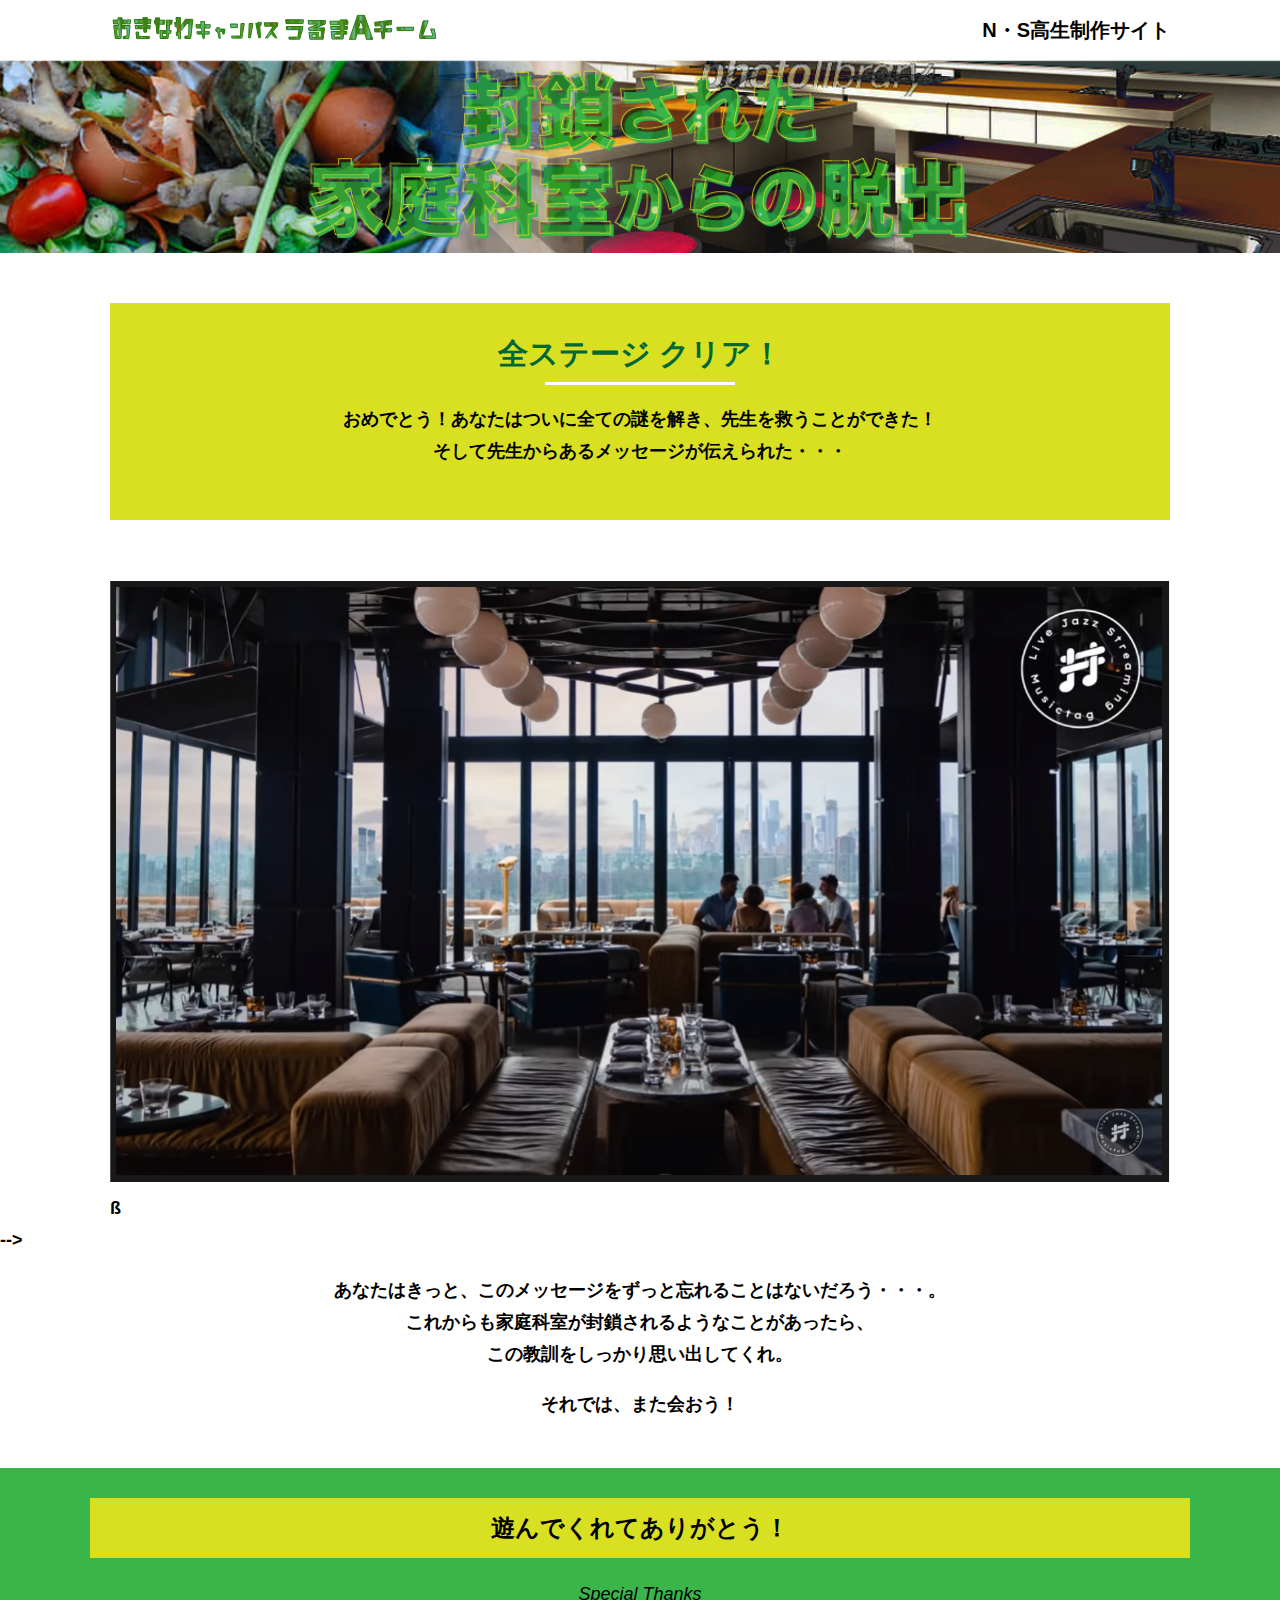
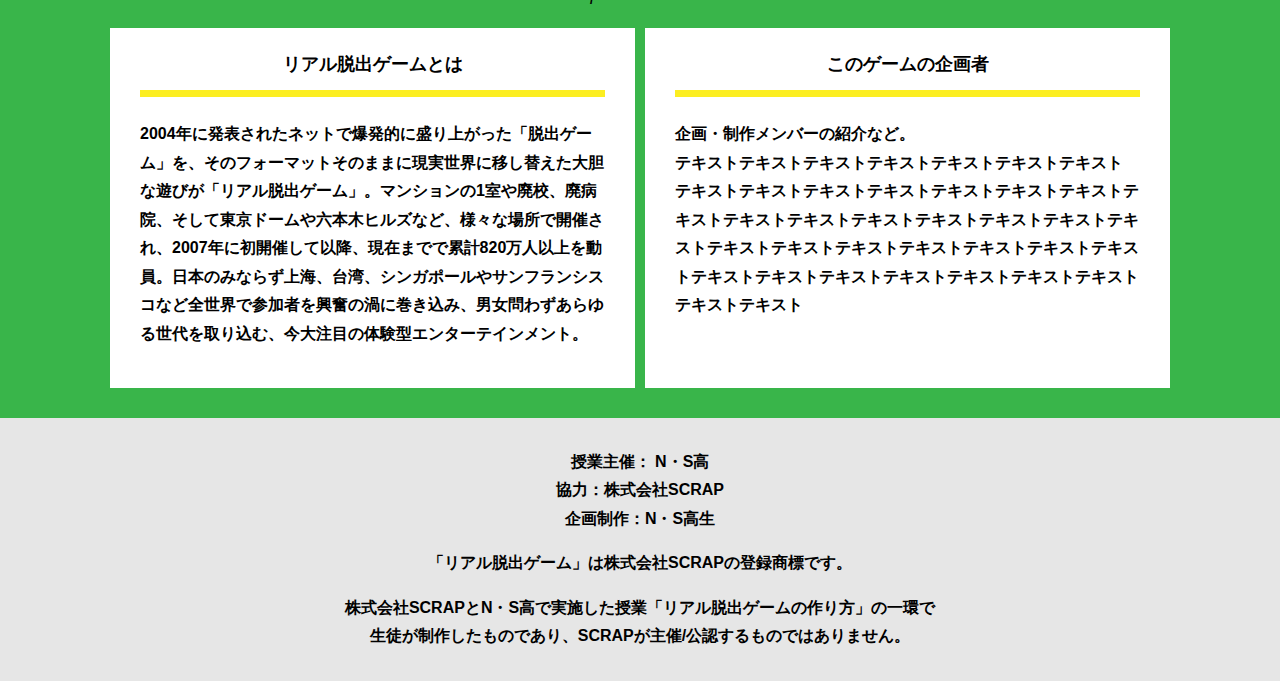
==== final.html @ 297b9f1e "Add files via upload" ====
<!DOCTYPE html>
<html lang="ja">
<head>
  <meta charset="UTF-8">
  <meta http-equiv="X-UA-Compatible" content="IE=edge">
  <meta name="viewport" content="width=device-width, initial-scale=1.0">
  <title>封鎖された家庭科室からの脱出 │ Project N</title>
  <link rel="stylesheet" href="assets/css/normalize.css">
  <link rel="stylesheet" href="assets/css/style.css">
</head>
<body>
  <header class="header">
    <div class="container">
      <div class="header__logo"><img src="assets/images/logo.svg" alt="チームロゴ"></div>
      <div class="header__name">N・S高生制作サイト</div>
    </div>
  </header>
  <main class="main final-page">
    <!-- タイトルエリア　ここから -->
    <h1 class="main-title"><img src="assets/images/main-image.png" alt="封鎖された家庭科室からの脱出"></h1>
    <!-- タイトルエリア　ここまで -->
    <section class="section">
      <div class="container">
        <div class="box bg-color--subcolor">
          <h2 class="section-title--border">全ステージ クリア！</h2>
          <p class="text-center">おめでとう！あなたはついに全ての謎を解き、先生を救うことができた！<br>
            そして先生からあるメッセージが伝えられた・・・</p>
        </div>
      </div>
    </section>
    <section class="section">
      <div class="container">
          <figure class="image__container">
             <img src="assets/images/stage.png" alt="">
          </figure>

<!--  YouTube貼り付け
            <div class="youtube__container">
              <div class="youtube">
                <iframe width="560" height="315" src="https://www.youtube.com/embed/IRyJe-0Uie0?controls=0" title="YouTube video player" frameborder="0" allow="accelerometer; autoplay; clipboard-write; encrypted-media; gyroscope; picture-in-picture" allowfullscreen></iframe>
              </div>
            </div>
Youtube貼り付けここまで-->
          ß
      </div>
         -->
        <p class="text-center">あなたはきっと、このメッセージをずっと忘れることはないだろう・・・。<br>
          これからも家庭科室が封鎖されるようなことがあったら、<br>
          この教訓をしっかり思い出してくれ。</p>
        <p class="text-center">それでは、また会おう！</p>
      </div>
    </section>
    <section class="section bg-color--keycolor">
      <div class="container">
        <h2 class="section-title">遊んでくれてありがとう！</h2>
        <p class="font-eng text-center">Special Thanks</p>
        <div class="row">
          <div class="column">
            <div class="card">
              <h3 class="card__title">リアル脱出ゲームとは</h3>
              <p class="card__content">2004年に発表されたネットで爆発的に盛り上がった「脱出ゲーム」を、そのフォーマットそのままに現実世界に移し替えた大胆な遊びが「リアル脱出ゲーム」。マンションの1室や廃校、廃病院、そして東京ドームや六本木ヒルズなど、様々な場所で開催され、2007年に初開催して以降、現在までで累計820万人以上を動員。日本のみならず上海、台湾、シンガポールやサンフランシスコなど全世界で参加者を興奮の渦に巻き込み、男女問わずあらゆる世代を取り込む、今大注目の体験型エンターテインメント。</p>
            </div>
          </div>
          <div class="column">
            <div class="card">
              <h3 class="card__title">このゲームの企画者</h3>
              <p class="card__content">企画・制作メンバーの紹介など。<br>
                テキストテキストテキストテキストテキストテキストテキスト<br>
                テキストテキストテキストテキストテキストテキストテキストテキストテキストテキストテキストテキストテキストテキストテキストテキストテキストテキストテキストテキストテキストテキストテキストテキストテキストテキストテキストテキストテキストテキストテキスト</p>
            </div>
          </div>
        </div>
      </div>
    </section>
  </main>
  <footer class="footer section bg-color--gray">
    <div class="container">
        <p class="text-center">授業主催： N・S高<br>協力：株式会社SCRAP<br>企画制作：N・S高生</p>
        <p class="text-center">「リアル脱出ゲーム」は株式会社SCRAPの登録商標です。</p>
        <p class="text-center">株式会社SCRAPとN・S高で実施した授業「リアル脱出ゲームの作り方」の一環で<br>生徒が制作したものであり、SCRAPが主催/公認するものではありません。</p>
    </div>
  </footer>
</body>
</html>
---- assets/css/style.css ----
@charset "UTF-8";
/****************************
 * 共通CSSのテンプレートです。
*****************************/
*,
*::before,
*::after {
  -webkit-box-sizing: border-box;
          box-sizing: border-box;
}

html {
  font-size: 18px;
  -webkit-box-sizing: border-box;
          box-sizing: border-box;
}

body {
  overflow-x: hidden;
  font-family: "游ゴシック体", "Yu Gothic", YuGothic, "ヒラギノ角ゴ Pro", "Hiragino Kaku Gothic Pro", "メイリオ", "Meiryo", sans-serif;
  font-size: 18px;
  line-height: 1.77778;
  font-weight: bold;
  text-decoration: none;
  border: none;
  list-style: none;
  color: #000;
  margin: 0;
}

img {
  width: 100%;
}

figure {
  margin: 0;
}

figcaption {
  margin-top: 30px;
  font-size: 14px;
}

@media screen and (max-width: 767px) {
  figcaption {
    font-size: 13px;
  }
}

input[type=text] {
  font-size: 18px;
  border: none;
  padding: 25px 35px;
  display: block;
  margin: 0 auto;
  max-width: 580px;
  width: 100%;
}

::-webkit-input-placeholder {
  color: #999;
}

:-ms-input-placeholder {
  color: #999;
}

::-ms-input-placeholder {
  color: #999;
}

::placeholder {
  color: #999;
}

button {
  cursor: pointer;
  display: block;
  border: none;
  margin: 0 auto;
  background-color: #006837;
  color: #fff;
  width: 287px;
  height: 55px;
}

/*******************
* Layout
*******************/
.section {
  padding-top: 30px;
  padding-bottom: 30px;
}

.section--clear {
  /* ステージクリア画面 */
  position: fixed;
  display: none;
  /* 読み込み時に一瞬表示されるのを防ぐ */
  -webkit-box-pack: center;
      -ms-flex-pack: center;
          justify-content: center;
  -webkit-box-align: center;
      -ms-flex-align: center;
          align-items: center;
  top: 0;
  bottom: 0;
  left: 0;
  right: 0;
  z-index: 200;
}

.section--clear.isClear {
  display: -webkit-box;
  display: -ms-flexbox;
  display: flex;
}

.container {
  width: 1100px;
  padding-left: 20px;
  padding-right: 20px;
  margin: 0 auto;
}

@media screen and (max-width: 1100px) {
  .container {
    width: calc(100% - 40px);
  }
}

.row {
  display: -webkit-box;
  display: -ms-flexbox;
  display: flex;
  -ms-flex-line-pack: stretch;
      align-content: stretch;
  gap: 10px;
}

.row + .row {
  margin-top: 20px;
}

.column {
  width: 100%;
}

.card {
  background-color: #fff;
  margin-bottom: 20px;
  height: 100%;
}

.card__title {
  font-size: 18px;
  text-align: center;
  margin: 0;
  padding: 20px 30px;
  position: relative;
  cursor: pointer;
}

.card__content {
  -webkit-transition: all 0.3s;
  transition: all 0.3s;
  font-size: 16px;
  padding: 20px 30px;
  margin: 0;
  position: relative;
}

.card__content::before {
  display: block;
  content: '';
  width: calc(100% - 60px);
  height: 7px;
  background-color: #fcee21;
  position: absolute;
  top: -10px;
  left: 30px;
}

.hint-page .card {
  height: auto;
}

.hint-page .card__content {
  display: none;
  text-align: center;
}

.hint-page .card__arrow {
  position: absolute;
  top: calc(50% - 12px);
  right: 45px;
  -webkit-transform: rotate(90deg);
          transform: rotate(90deg);
  -webkit-transition: all 0.3s;
  transition: all 0.3s;
  fill: #009245;
  width: 12px;
  height: 24px;
}

.hint-page .card.is-open .card__content {
  display: block;
}

.hint-page .card.is-open .card__arrow {
  -webkit-transform: rotate(-90deg);
          transform: rotate(-90deg);
}

.box {
  padding: 35px 30px;
}

.youtube {
  position: relative;
  width: 100%;
  padding-top: 56.25%;
}

.youtube iframe {
  position: absolute;
  top: 0;
  left: 0;
  width: 100%;
  height: 100%;
}

.youtube__container {
  max-width: 800px;
  margin: 0 auto;
}

/*********************
* Color
*********************/
.bg-color--keycolor {
  background-color: #39b54a;
}

.bg-color--subcolor {
  background-color: #d9e021;
}

.bg-color--gray {
  background-color: #e6e6e6;
}

/*********************
* title
**********************/
.main-title {
  margin: 0;
}

.sub-title {
  text-align: center;
  font-size: 18px;
  line-height: 1.66667;
}

.sub-title__bg {
  background-color: #fcee21;
  padding-left: 1rem;
  padding-right: 1rem;
}

.section-title {
  font-size: 24px;
  line-height: 1.75;
  text-align: center;
  padding: 9px 20px;
  background-color: #d9e021;
  margin: 0 -20px 20px -20px;
}

.section-title__stage {
  display: inline-block;
  margin-right: 2rem;
}

.section-title--keycolorlight {
  background-color: #8cc63f;
}

.section-title--keycolorlight .section-title__stage {
  color: #fff;
}

.section-title--keycolor {
  background-color: #39b54a;
}

.section-title--story {
  width: 330px;
  margin: 0 auto 20px;
}

.section-title--border {
  position: relative;
  font-size: 30px;
  text-align: center;
  line-height: 1.06667;
  margin: 0;
  padding-bottom: 15px;
  color: #006837;
}

.section-title--border::after {
  position: absolute;
  bottom: 0;
  left: calc(50% - 95px);
  display: block;
  content: '';
  background-color: #fff;
  height: 2.6px;
  width: 190px;
}

/******************
* text
******************/
.font-eng {
  font-style: italic;
  font-weight: normal;
}

/*************************
* Button
*************************/
.btn {
  display: block;
  text-decoration: none;
  cursor: pointer;
  background-color: #006837;
  color: #fff;
  font-size: 24px;
  line-height: 1.54167;
  text-align: center;
  padding: 11.5px;
  width: calc(100% - 40px);
  max-width: 700px;
  margin: 10px auto;
  position: relative;
}

.btn:hover {
  opacity: 0.7;
}

.btn__arrow {
  position: absolute;
  top: calc(50% - 12px);
  right: 15px;
  fill: #fff;
  width: 12px;
  height: 24px;
}

/****************
* header
*****************/
.header {
  background-color: #fff;
  height: 60px;
}

.header .container {
  display: -webkit-box;
  display: -ms-flexbox;
  display: flex;
  -webkit-box-pack: justify;
      -ms-flex-pack: justify;
          justify-content: space-between;
  -webkit-box-align: center;
      -ms-flex-align: center;
          align-items: center;
  height: 100%;
}

.header__logo {
  width: 330px;
  height: 42px;
}

.header__name {
  font-size: 20px;
  line-height: 1.1;
}

.footer {
  font-size: 16px;
}

.footer p:first-child {
  margin-top: 0;
}

.footer p:last-child {
  margin-bottom: 0;
}

/********************
* main
********************/
.story__note {
  margin: 0;
}

.story__note__outer {
  width: 860px;
  display: -webkit-box;
  display: -ms-flexbox;
  display: flex;
  padding: 20px;
  margin: 20px auto;
  -webkit-box-pack: center;
      -ms-flex-pack: center;
          justify-content: center;
}

@media screen and (max-width: 940px) {
  .story__note__outer {
    width: 100%;
  }
}

.stage-column__container + .stage-column__container {
  border-top: 2px solid #fff;
}

.answer {
  font-size: 18px;
  margin-bottom: 20px;
  line-height: 80px;
  word-spacing: 20px;
}

.err-message {
  color: #c1272d;
  font-size: 18px;
  text-align: center;
}

.link-hint {
  text-align: center;
  display: block;
  margin-top: 20px;
}

.clear-message {
  background-color: #d9e021;
  padding: 30px 30px 60px;
  position: relative;
}

.clear-message__title {
  position: relative;
  display: block;
  text-align: center;
  color: #006837;
  font-size: 30px;
  padding-bottom: 10px;
  margin-bottom: 35px;
}

.clear-message__title::after {
  content: '';
  position: absolute;
  display: block;
  width: 183px;
  height: 2px;
  background-color: #fff;
  bottom: 0;
  left: calc(50% - (183px/2));
}

.clear-message__content {
  text-align: center;
}

.clear-message__btn {
  position: absolute;
  bottom: -30px;
  left: calc(50% - 144px);
  width: 288px;
  margin: 0;
}

/********************
* Utility
********************/
.text-center {
  text-align: center;
}

.text-left {
  text-align: left;
}

.text-right {
  text-align: right;
}

.hidden {
  display: none;
}
/*# sourceMappingURL=style.css.map */
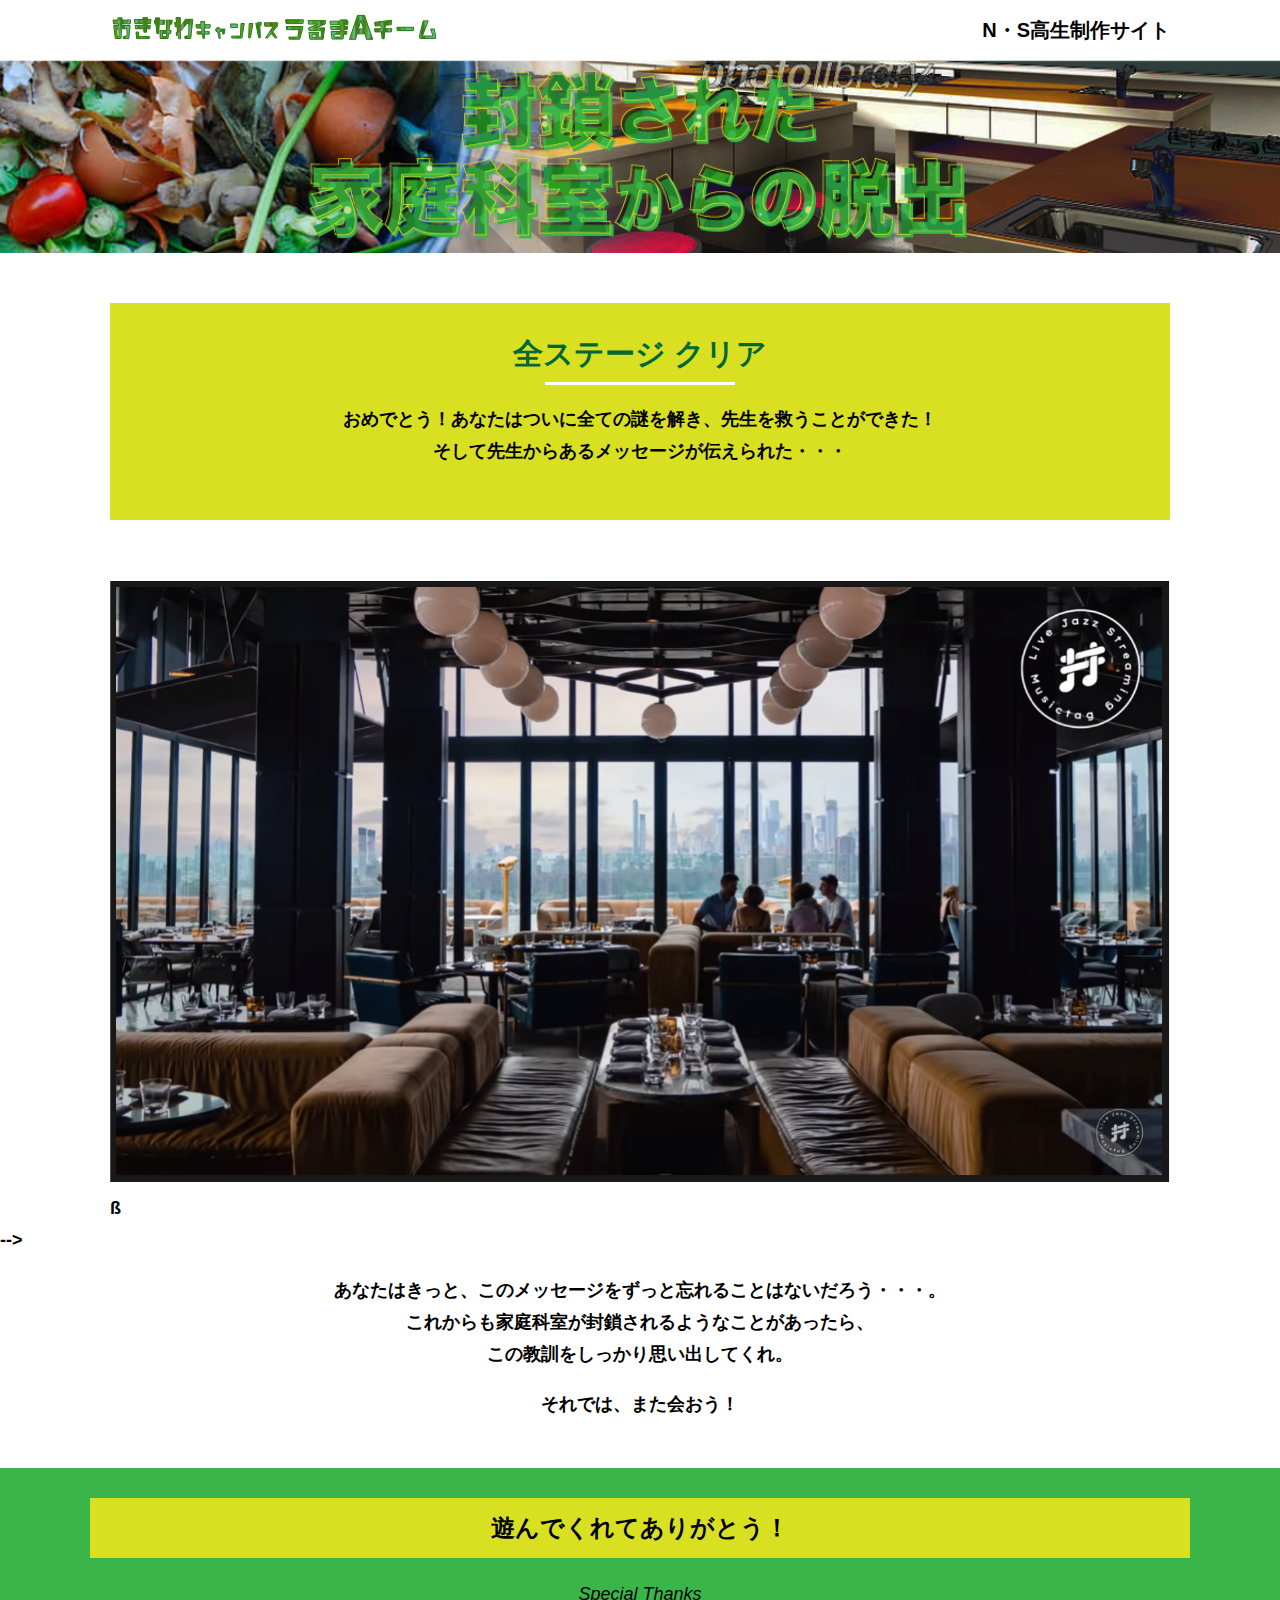
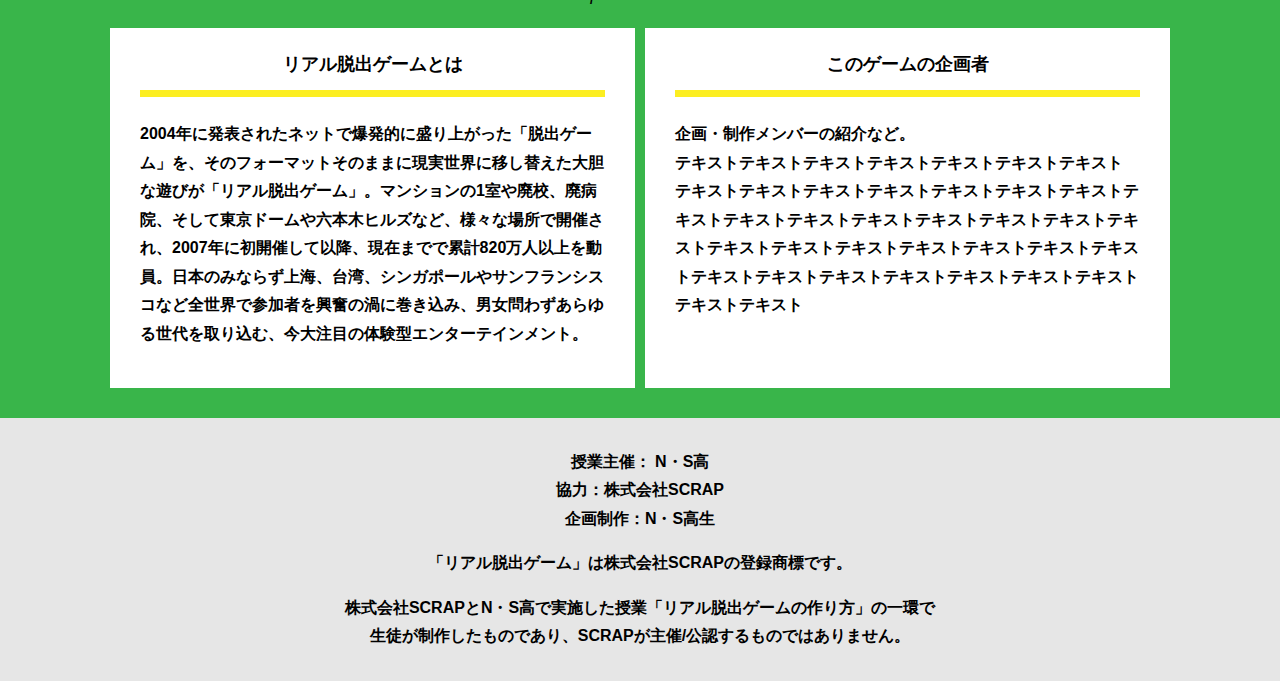
==== commit 53dbdfad: "Update final.html" ====
--- a/final.html
+++ b/final.html
@@ -4,7 +4,7 @@
   <meta charset="UTF-8">
   <meta http-equiv="X-UA-Compatible" content="IE=edge">
   <meta name="viewport" content="width=device-width, initial-scale=1.0">
-  <title>封鎖された家庭科室からの脱出 │ Project N</title>
+  <title>檜原村の謎〜ある館からの招待状〜 │ Project N</title>
   <link rel="stylesheet" href="assets/css/normalize.css">
   <link rel="stylesheet" href="assets/css/style.css">
 </head>
@@ -22,7 +22,7 @@
     <section class="section">
       <div class="container">
         <div class="box bg-color--subcolor">
-          <h2 class="section-title--border">全ステージ クリア！</h2>
+          <h2 class="section-title--border">全ステージ クリア</h2>
           <p class="text-center">おめでとう！あなたはついに全ての謎を解き、先生を救うことができた！<br>
             そして先生からあるメッセージが伝えられた・・・</p>
         </div>
@@ -81,4 +81,4 @@
     </div>
   </footer>
 </body>
-</html>+</html>
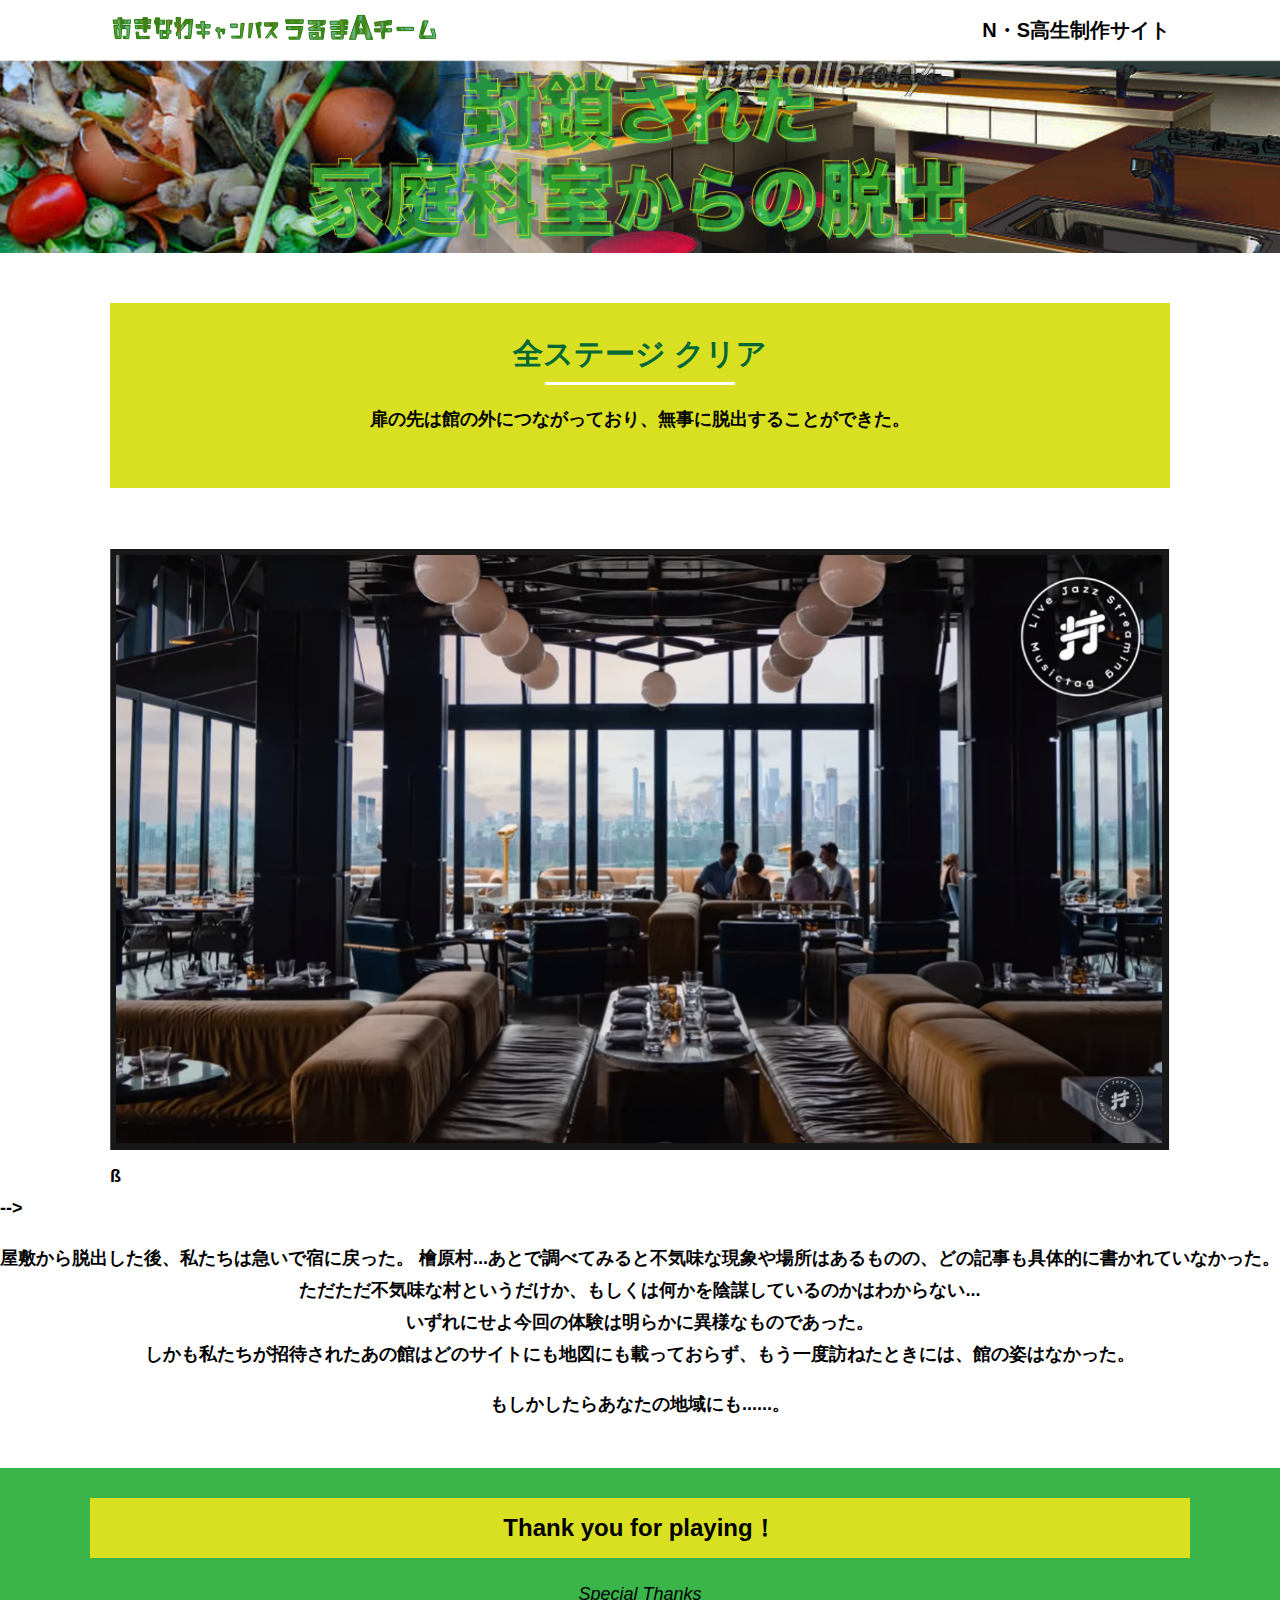
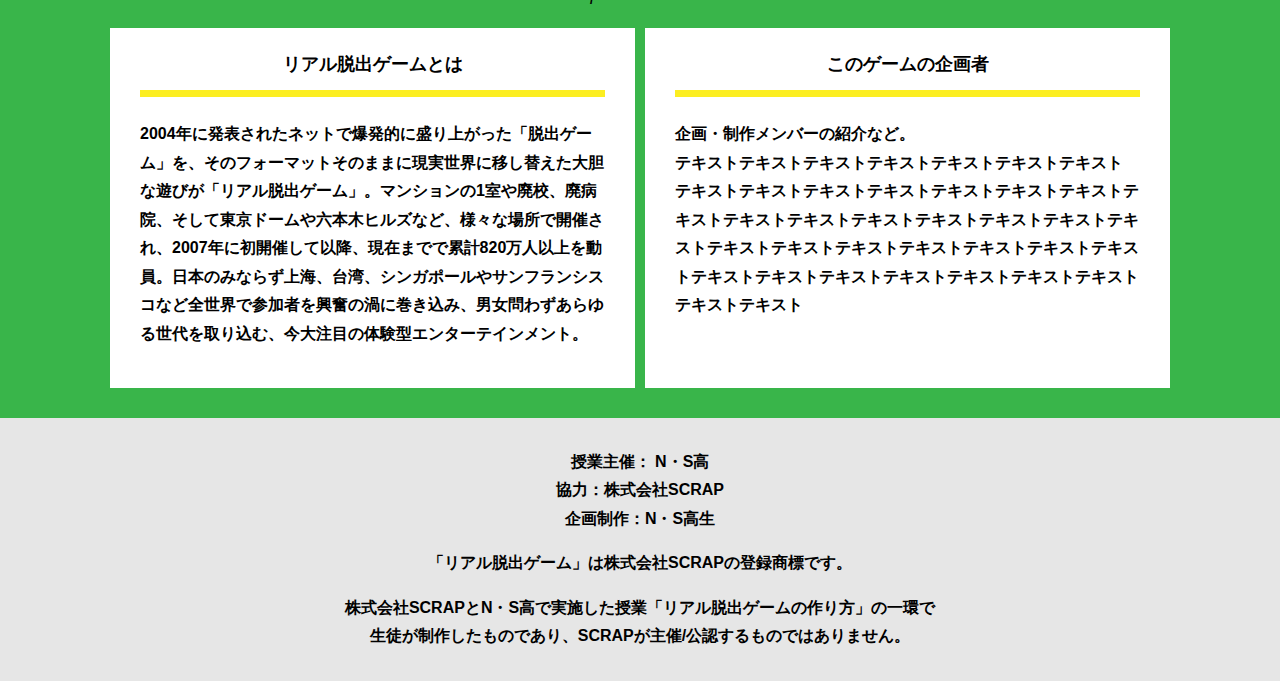
==== commit 546ee4b0: "Update final.html" ====
--- a/final.html
+++ b/final.html
@@ -23,8 +23,7 @@
       <div class="container">
         <div class="box bg-color--subcolor">
           <h2 class="section-title--border">全ステージ クリア</h2>
-          <p class="text-center">おめでとう！あなたはついに全ての謎を解き、先生を救うことができた！<br>
-            そして先生からあるメッセージが伝えられた・・・</p>
+          <p class="text-center">扉の先は館の外につながっており、無事に脱出することができた。</p>
         </div>
       </div>
     </section>
@@ -44,15 +43,16 @@
           ß
       </div>
          -->
-        <p class="text-center">あなたはきっと、このメッセージをずっと忘れることはないだろう・・・。<br>
-          これからも家庭科室が封鎖されるようなことがあったら、<br>
-          この教訓をしっかり思い出してくれ。</p>
-        <p class="text-center">それでは、また会おう！</p>
+        <p class="text-center">屋敷から脱出した後、私たちは急いで宿に戻った。
+檜原村...あとで調べてみると不気味な現象や場所はあるものの、どの記事も具体的に書かれていなかった。<br>ただただ不気味な村というだけか、もしくは何かを陰謀しているのかはわからない...<br>
+          いずれにせよ今回の体験は明らかに異様なものであった。<br>
+          しかも私たちが招待されたあの館はどのサイトにも地図にも載っておらず、もう一度訪ねたときには、館の姿はなかった。</p>
+        <p class="text-center">もしかしたらあなたの地域にも......。</p>
       </div>
     </section>
     <section class="section bg-color--keycolor">
       <div class="container">
-        <h2 class="section-title">遊んでくれてありがとう！</h2>
+        <h2 class="section-title">Thank you for playing！</h2>
         <p class="font-eng text-center">Special Thanks</p>
         <div class="row">
           <div class="column">
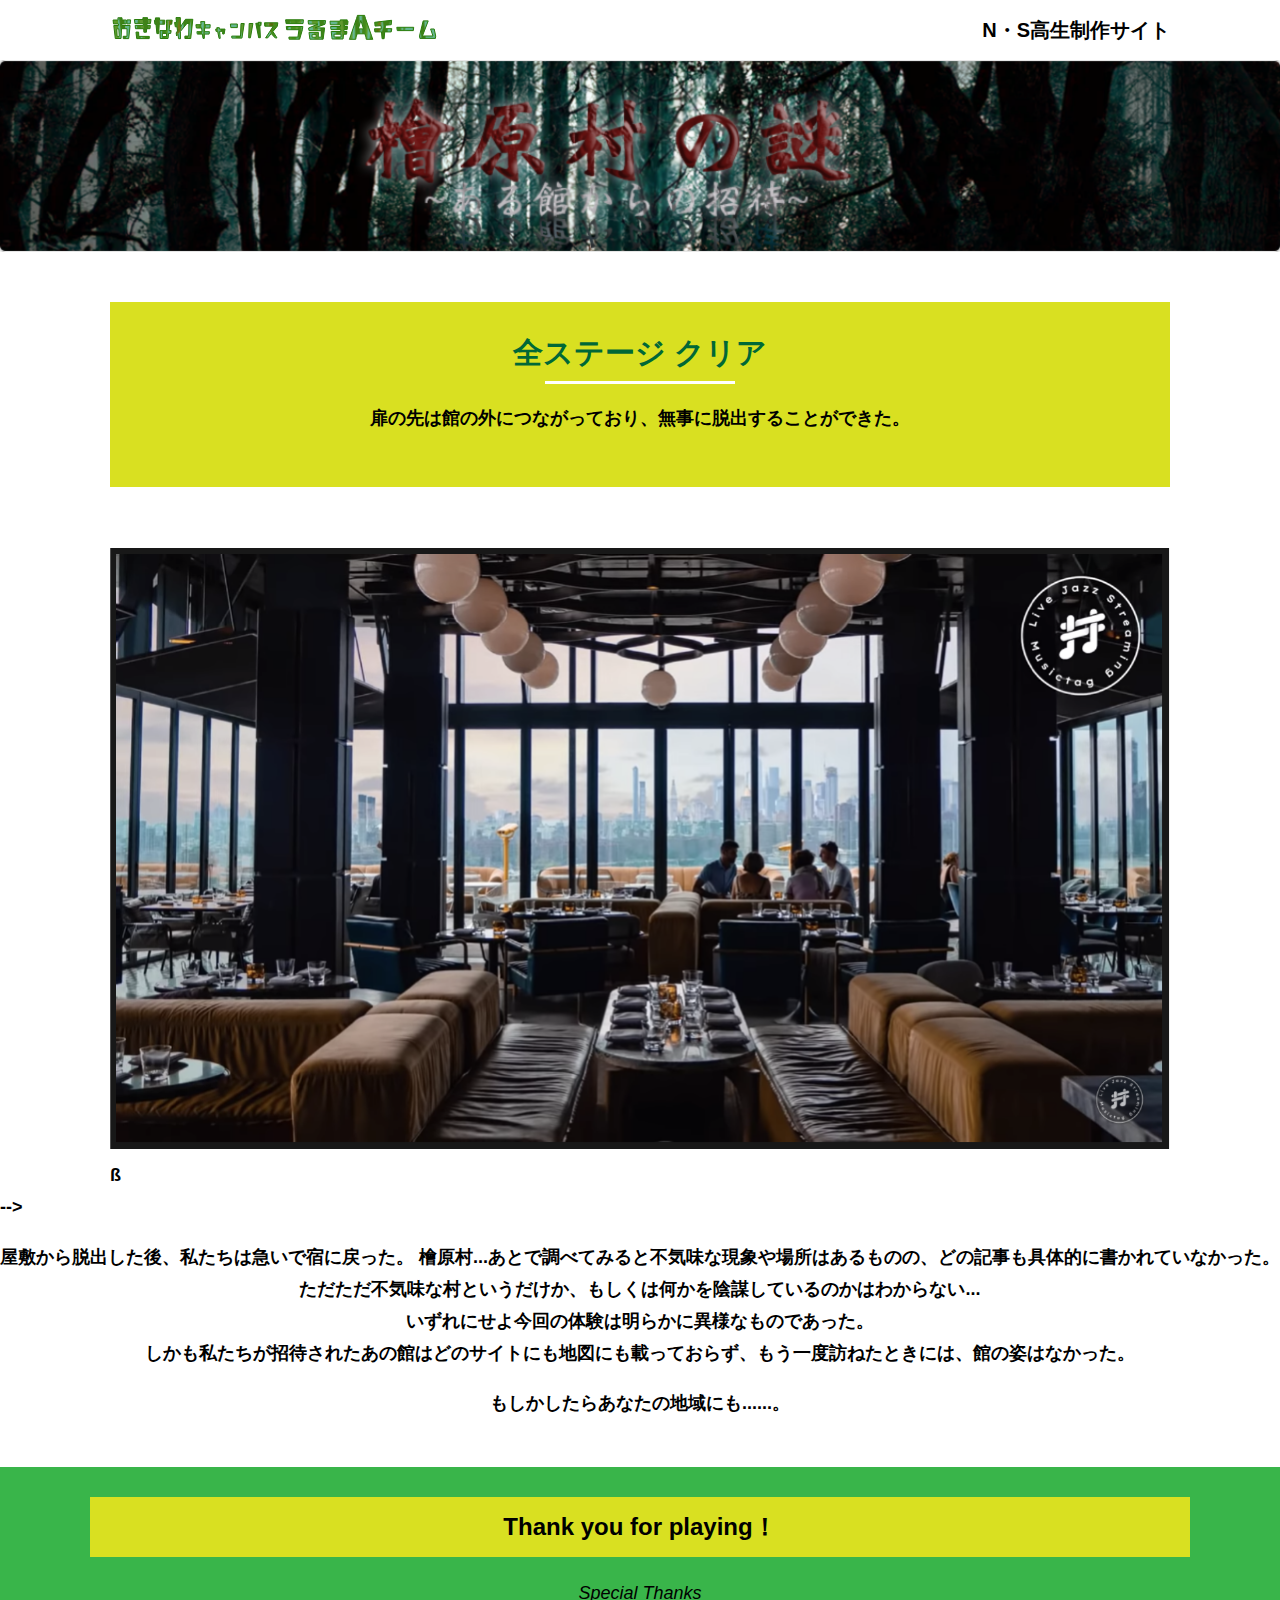
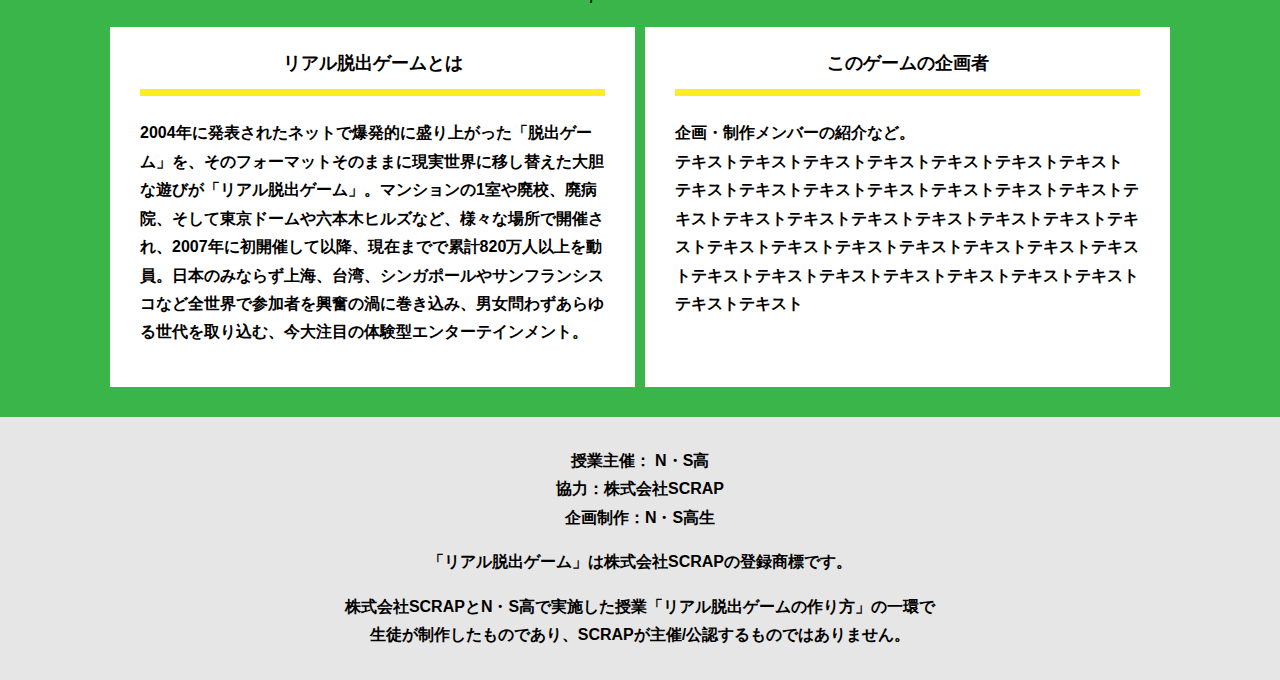
==== commit c7d47baa: "Update final.html" ====
--- a/final.html
+++ b/final.html
@@ -17,7 +17,7 @@
   </header>
   <main class="main final-page">
     <!-- タイトルエリア　ここから -->
-    <h1 class="main-title"><img src="assets/images/main-image.png" alt="封鎖された家庭科室からの脱出"></h1>
+    <h1 class="main-title"><img src="assets/images/mainnn.png" alt="封鎖された家庭科室からの脱出"></h1>
     <!-- タイトルエリア　ここまで -->
     <section class="section">
       <div class="container">
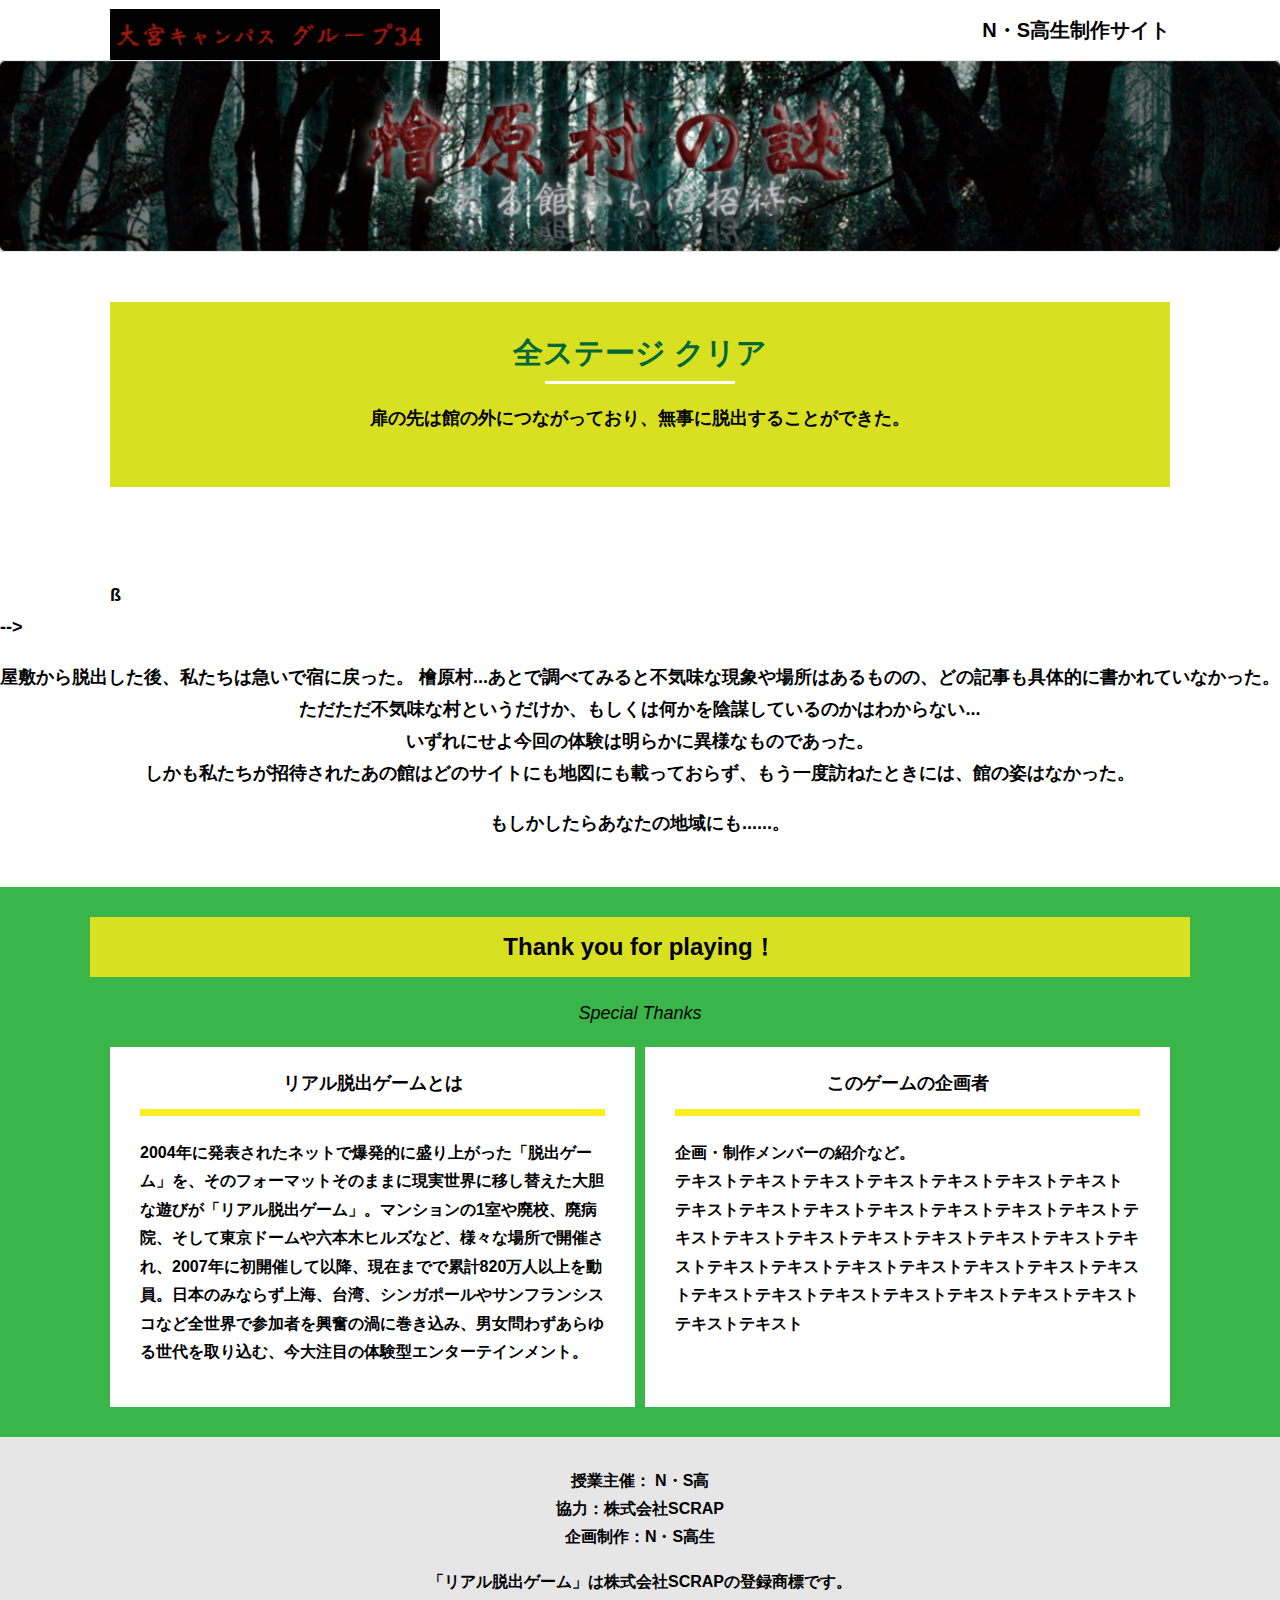
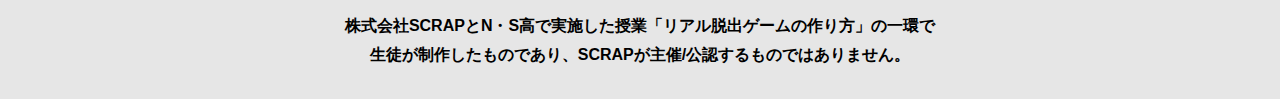
==== commit 0c666581: "Update final.html" ====
--- a/final.html
+++ b/final.html
@@ -11,7 +11,7 @@
 <body>
   <header class="header">
     <div class="container">
-      <div class="header__logo"><img src="assets/images/logo.svg" alt="チームロゴ"></div>
+      <div class="header__logo"><img src="assets/images/teamteam.png" alt="チームロゴ"></div>
       <div class="header__name">N・S高生制作サイト</div>
     </div>
   </header>
